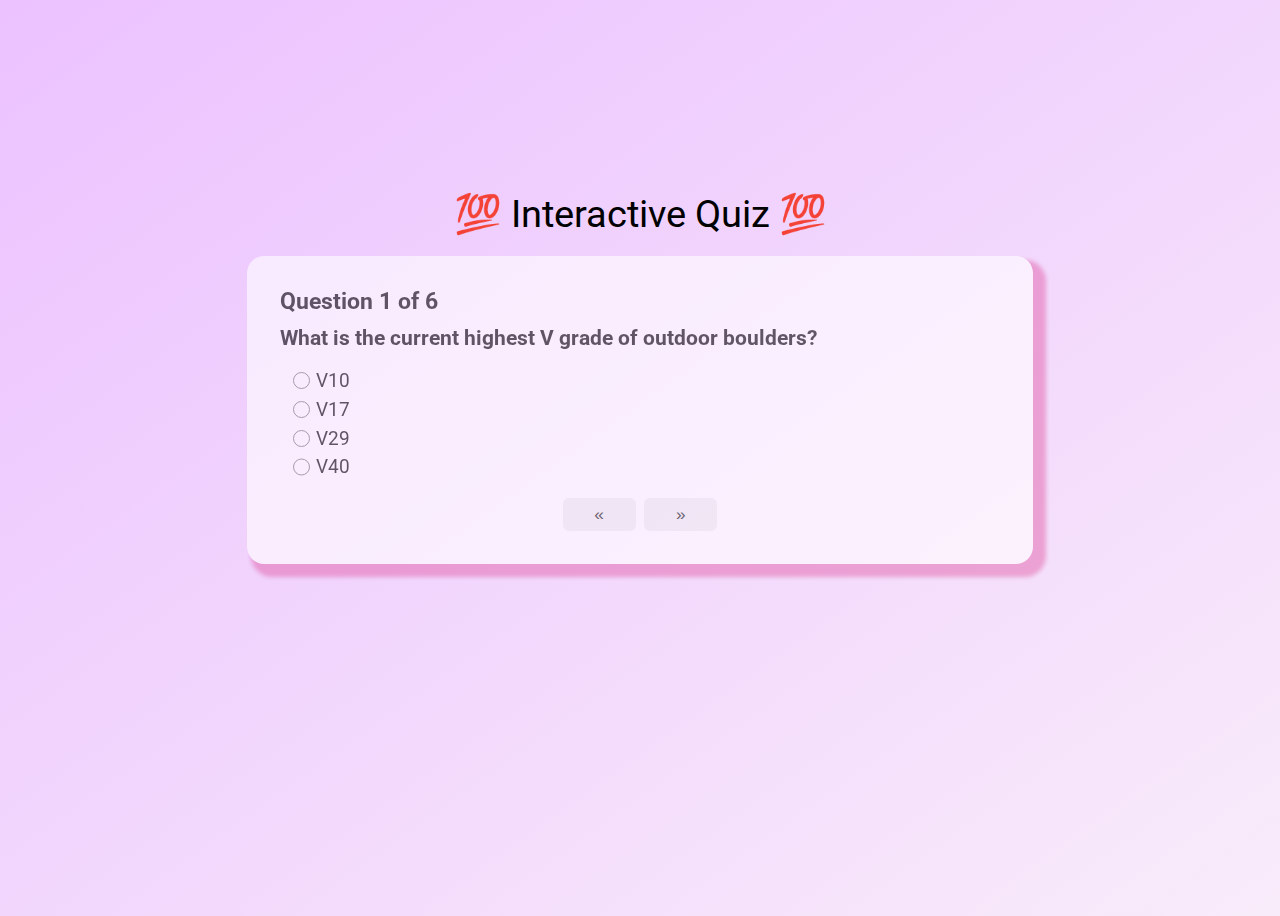
==== index.html @ 2d761cca "Rename quizApp.html to index.html" ====
<!DOCTYPE html>
<html>

<head>
    <title>💯 Interactive Quiz 💯</title>
    <link rel="preconnect" href="https://fonts.googleapis.com">
    <link rel="preconnect" href="https://fonts.gstatic.com" crossorigin>
    <link href="https://fonts.googleapis.com/css2?family=Roboto&display=swap" rel="stylesheet">
    <link rel="stylesheet" href="quizApp.css">

</head>

<body>

    <div class="container">
        <header id="test">💯 Interactive Quiz 💯</header>
        <div class="question-form">
            <h2 id="question-number">Question 1 of 10</h2>
            <h3 id="question-prompt">Please answer the following question: What is the correct answer?</h3>
            <form>
                <ul>
                    <li>
                        <input type="radio" name="answer" id="a" value="a" class="answer">
                        <label for="answerA" id="label-a">A. a</label>
                    </li>
                    <li>
                        <input type="radio" name="answer" id="b" value="b" class="answer">
                        <label for="answerB" id="label-b">B. b</label>
                    </li>
                    <li>
                        <input type="radio" name="answer" id="c" value="c" class="answer">
                        <label for="answerC" id="label-c">C. c</label>
                    </li>
                    <li>
                        <input type="radio" name="answer" id="d" value="d" class="answer">
                        <label for="answerD" id="label-d">D. d</label>
                    </li>
                </ul>

                <div class="button-container">
                    <input type="button" value="«" class="nav-button" id="last--button">
                    <input type="button" value="»" class="nav-button" id="next--button">
                </div>

            </form>
        </div>
    </div>

    <script src="quizLogic.js"></script>
</body>

</html>
---- quizApp.css ----
html {
    font-size: 1.2rem;
    font-family: "Roboto", Helvetica, sans-serif;
}

body {
    background: linear-gradient(to bottom right, #d06bff6a, #cb68d821);
}

header {
    text-align: center;
    margin: 1rem;
    font-size: 200%;
}

.container {
    display: flex;
    flex-direction: column;
    justify-content: center;
    align-items: center;
    padding-bottom: 20vh;
    height: 80vh;
}

/*  Setting width helps the submit buttons render properly  */
form {
    width: 100%;
}

.question-form {
    width: 80vh;
    display: flex;
    flex-direction: column;
    align-items: flex-start;
    padding: 1.7rem;
    flex-wrap: wrap;

    background-color: rgb(255, 255, 255);
    opacity: 60%;
    border-radius: 0.9rem;
    box-shadow: 0.45rem 0.45rem 0.22rem 0.2rem rgba(214, 17, 115, 0.495);
}

h2 {
    font-size: 120%;
    margin: 0;
}

h3 {
    font-size: 110%;
    margin: 0.5rem 0rem 0rem 0rem;
}

ul {
    padding-left: 0;
    margin: 1rem 1rem 1rem 0;
}

li {
    list-style: none;
    display: flex;
    flex-direction: row;
    margin: 0rem 0 0.3rem 0.4rem;
    gap: 0.15rem;
}

.button-container * {
    width: 3.8rem;
    height: 1.75rem;
    font-size: 90%;
    opacity: 95%;
    border: none;
    border-radius: 0.3rem;
}

.button-container {
    width: 100%;
    display: flex;
    justify-content: center;
    gap: 0.46rem;
}

input[type=radio] {
    border: 0;
    width: 0.9rem;
    height: 0.9rem;
    accent-color: rgba(136, 0, 255, 0.923);
}
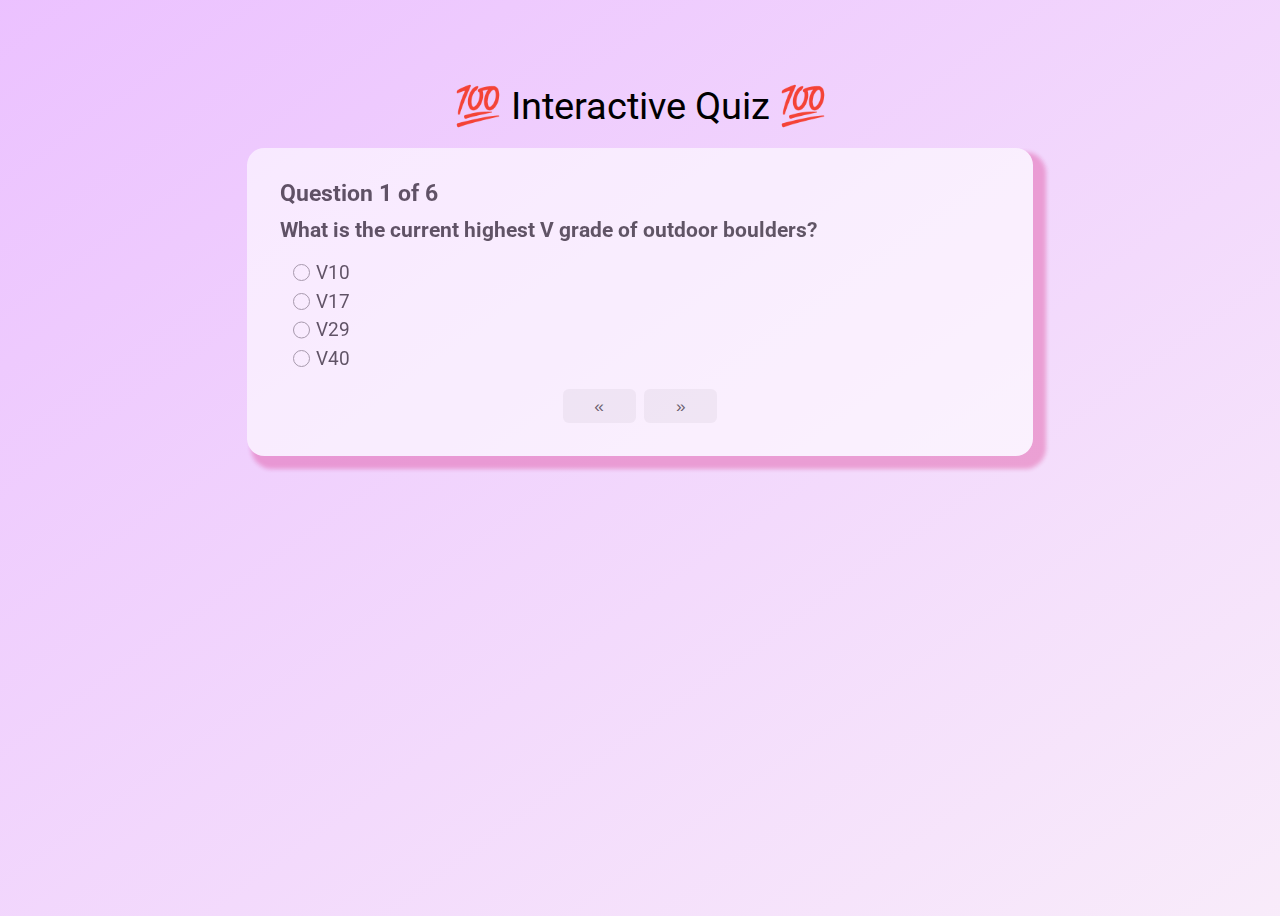
==== commit 3e72cf81: "additional functionalities" ====
--- a/index.html
+++ b/index.html
@@ -44,9 +44,19 @@
 
             </form>
         </div>
+
+        <div class="question-form results" id="results">
+            <h2>Results</h2>
+            <img src="img/pinktick.png">
+            <p>You did it!</p>
+            <div class="score-container">
+                <p>Your Points: 0</p>
+                <p>Your Score: 0</p>
+            </div>
+        </div>
     </div>
 
     <script src="quizLogic.js"></script>
 </body>
 
-</html>
+</html>--- a/quizApp.css
+++ b/quizApp.css
@@ -18,8 +18,8 @@
     flex-direction: column;
     justify-content: center;
     align-items: center;
-    padding-bottom: 20vh;
-    height: 80vh;
+    padding-bottom: 10vh;
+    height: 90vh;
 }
 
 /*  Setting width helps the submit buttons render properly  */
@@ -85,4 +85,22 @@
     width: 0.9rem;
     height: 0.9rem;
     accent-color: rgba(136, 0, 255, 0.923);
+}
+
+.results {
+    margin-top: 1.5rem;
+    align-items: center;
+    visibility: hidden;
+}
+
+.score-container {
+    display: flex;
+    gap: 2rem;
+}
+
+img {
+    margin-top: 0.75rem;
+    background: transparent;
+    height: 2.5rem;
+    opacity: 0.94;
 }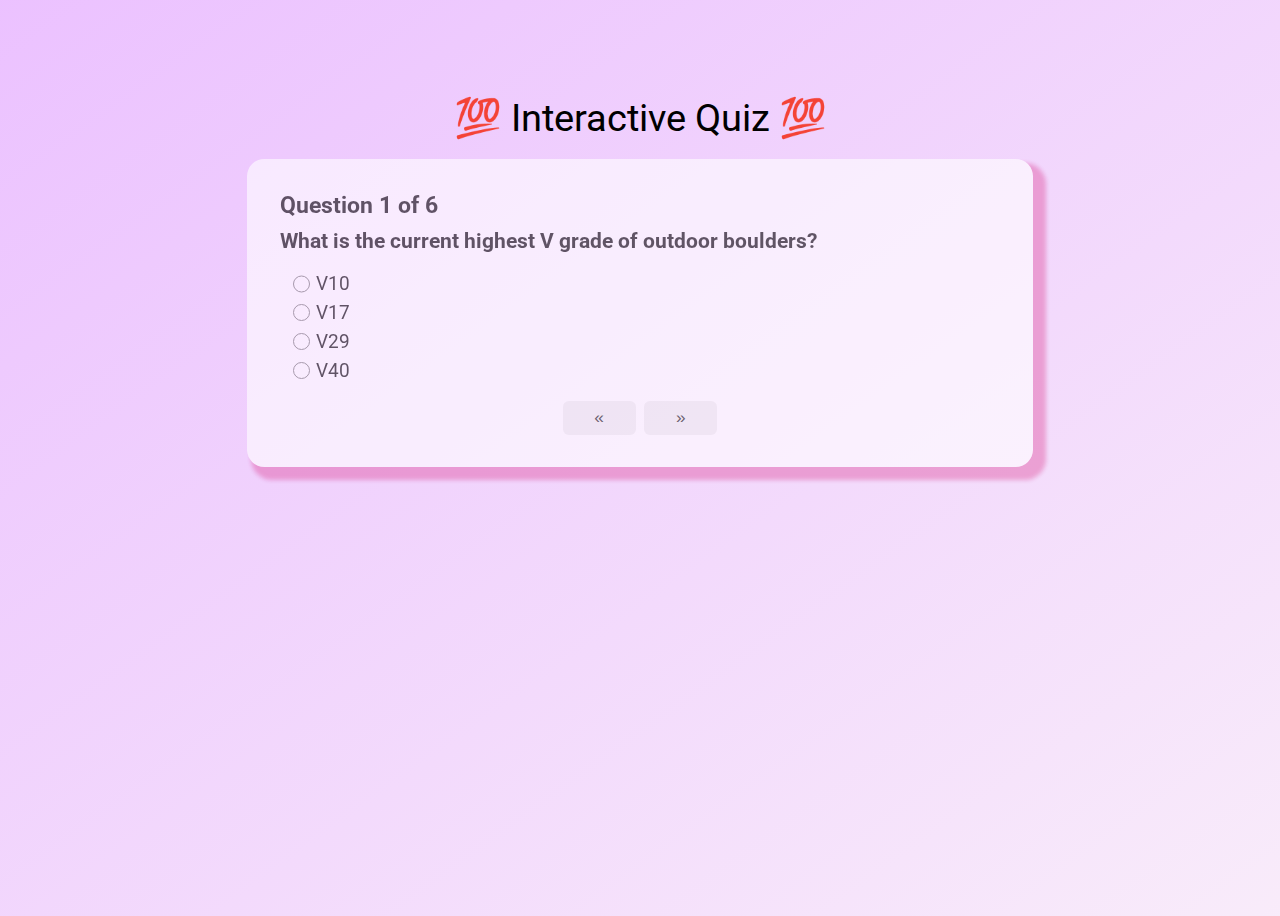
==== commit dcc9079e: "More developed result page" ====
--- a/index.html
+++ b/index.html
@@ -50,8 +50,8 @@
             <img src="img/pinktick.png">
             <p>You did it!</p>
             <div class="score-container">
-                <p>Your Points: 0</p>
-                <p>Your Score: 0</p>
+                <p id="points"></p>
+                <p id="score"></p>
             </div>
         </div>
     </div>
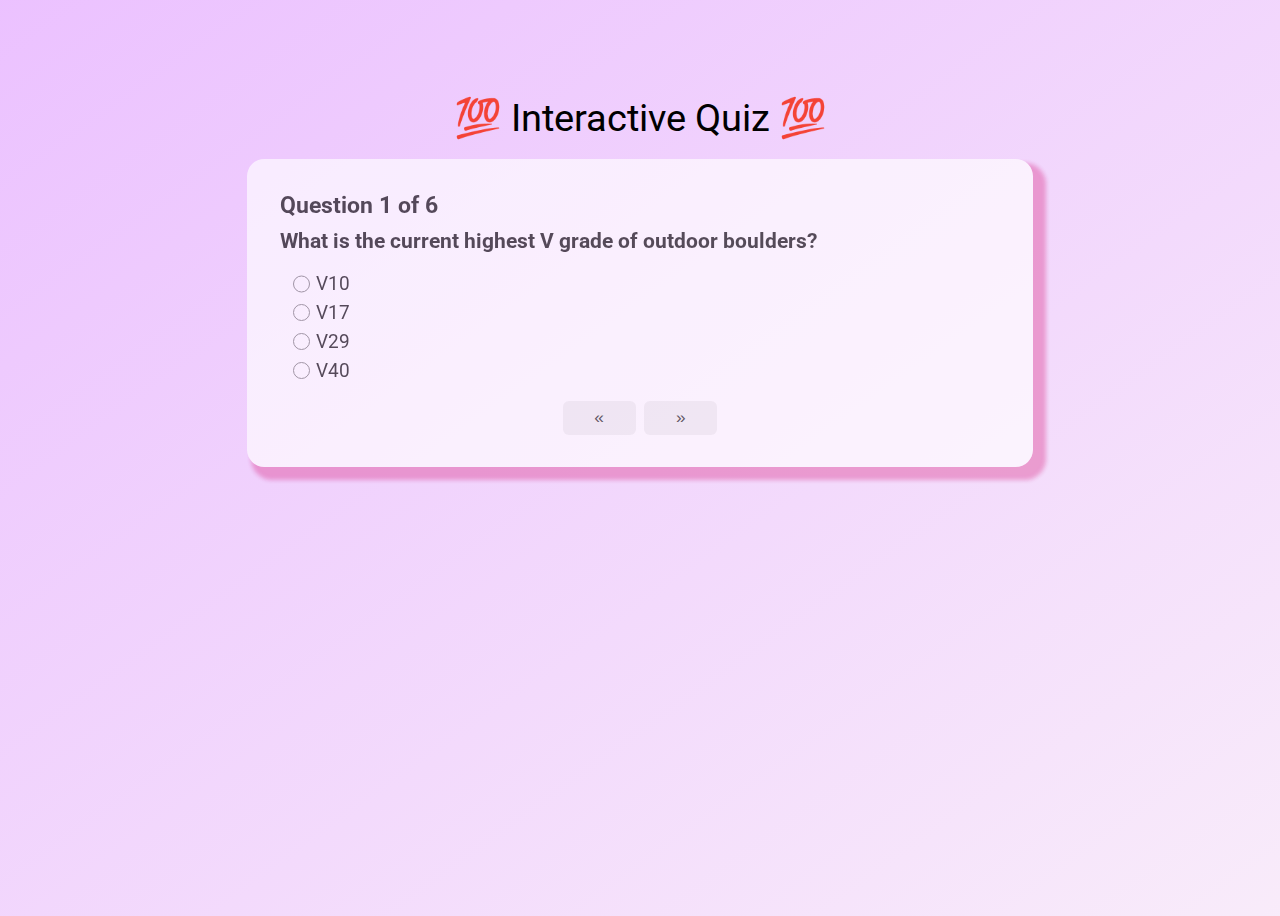
==== commit 01aee24d: "idk" ====
--- a/index.html
+++ b/index.html
@@ -7,7 +7,7 @@
     <link rel="preconnect" href="https://fonts.gstatic.com" crossorigin>
     <link href="https://fonts.googleapis.com/css2?family=Roboto&display=swap" rel="stylesheet">
     <link rel="stylesheet" href="quizApp.css">
-
+    <meta name="viewport" content="width=device-width, initial-scale=1.0">
 </head>
 
 <body>
--- a/quizApp.css
+++ b/quizApp.css
@@ -36,7 +36,7 @@
     flex-wrap: wrap;
 
     background-color: rgb(255, 255, 255);
-    opacity: 60%;
+    opacity: 65%;
     border-radius: 0.9rem;
     box-shadow: 0.45rem 0.45rem 0.22rem 0.2rem rgba(214, 17, 115, 0.495);
 }
@@ -102,5 +102,5 @@
     margin-top: 0.75rem;
     background: transparent;
     height: 2.5rem;
-    opacity: 0.94;
+    opacity: 94%;
 }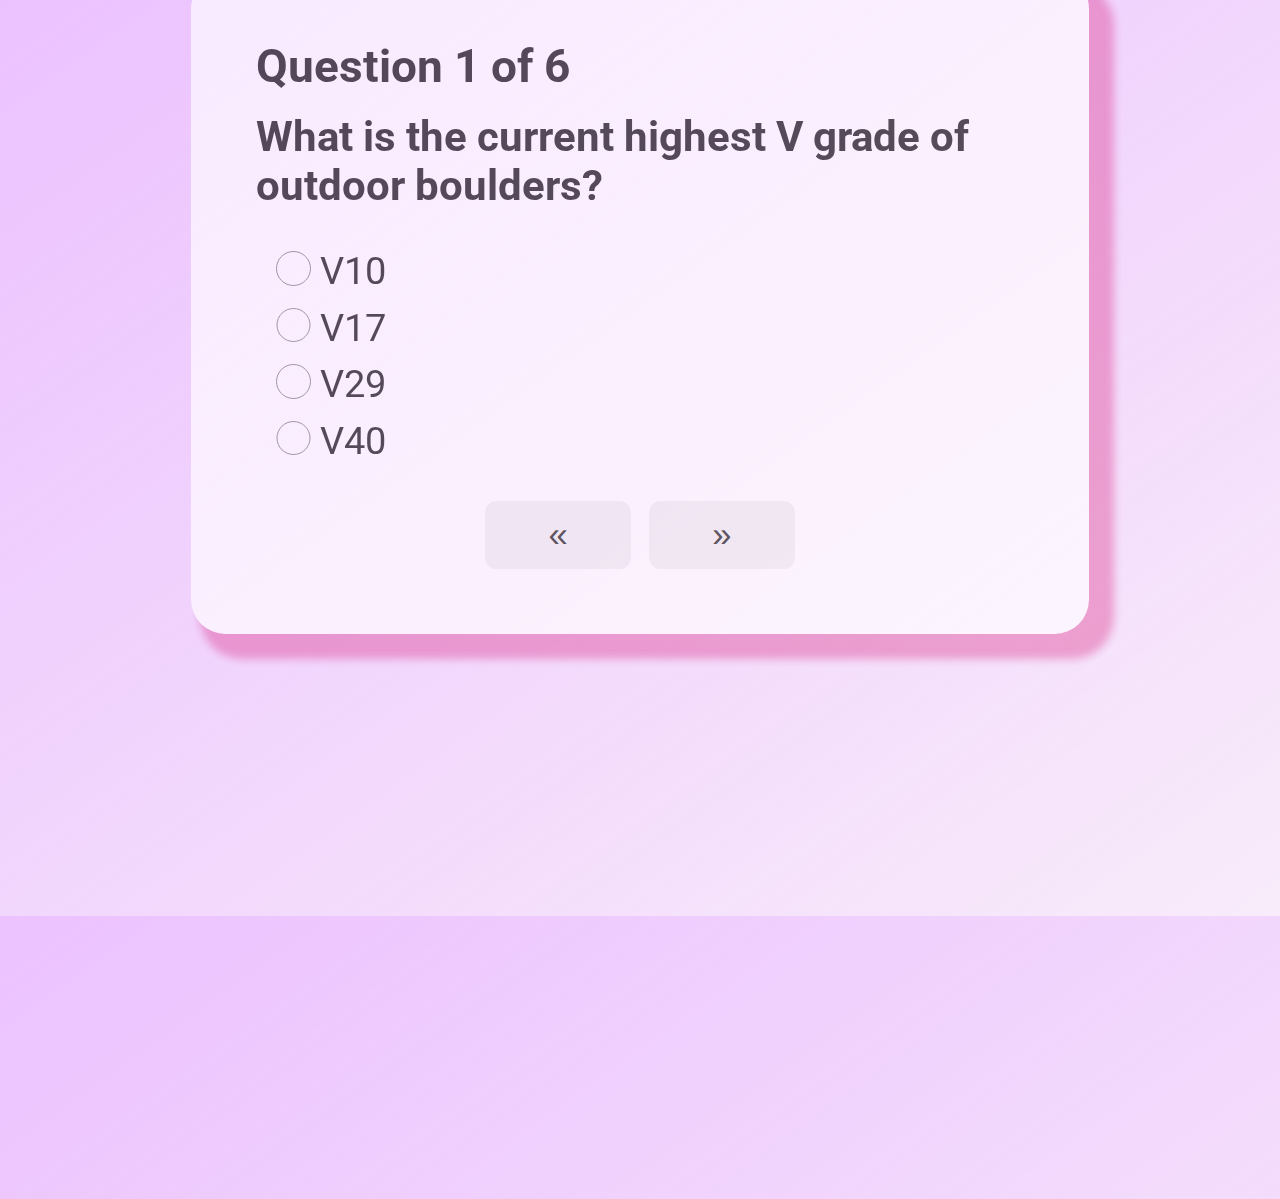
==== commit e75bd224: "mobile test" ====
--- a/index.html
+++ b/index.html
@@ -7,7 +7,6 @@
     <link rel="preconnect" href="https://fonts.gstatic.com" crossorigin>
     <link href="https://fonts.googleapis.com/css2?family=Roboto&display=swap" rel="stylesheet">
     <link rel="stylesheet" href="quizApp.css">
-    <meta name="viewport" content="width=device-width, initial-scale=1.0">
 </head>
 
 <body>
--- a/quizApp.css
+++ b/quizApp.css
@@ -1,5 +1,5 @@
 html {
-    font-size: 1.2rem;
+    font-size: 3vw;
     font-family: "Roboto", Helvetica, sans-serif;
 }
 
@@ -18,7 +18,7 @@
     flex-direction: column;
     justify-content: center;
     align-items: center;
-    padding-bottom: 10vh;
+    padding-top: 10vh;
     height: 90vh;
 }
 
@@ -28,7 +28,7 @@
 }
 
 .question-form {
-    width: 80vh;
+    width: 60vw;
     display: flex;
     flex-direction: column;
     align-items: flex-start;
@@ -41,12 +41,17 @@
     box-shadow: 0.45rem 0.45rem 0.22rem 0.2rem rgba(214, 17, 115, 0.495);
 }
 
+.question-form * {
+    min-width: 0;
+}
+
 h2 {
     font-size: 120%;
     margin: 0;
 }
 
 h3 {
+    min-width: 0;
     font-size: 110%;
     margin: 0.5rem 0rem 0rem 0rem;
 }
@@ -88,9 +93,9 @@
 }
 
 .results {
+    visibility: hidden;
     margin-top: 1.5rem;
     align-items: center;
-    visibility: hidden;
 }
 
 .score-container {
